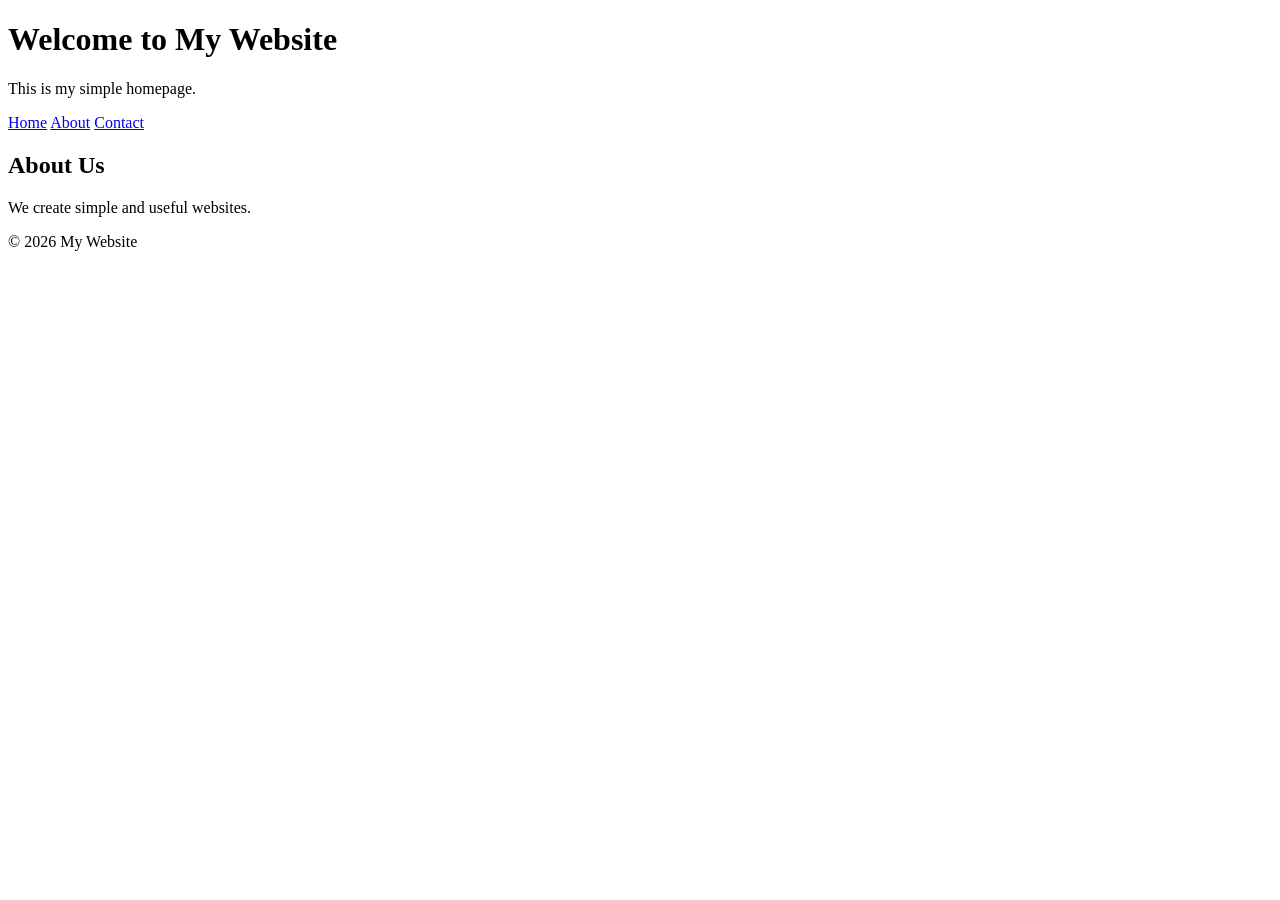
==== Navbar/home.html @ 9a382927 "adding some files to nav section" ====
<!DOCTYPE html>
<html>
<head>
    <title>My Homepage</title>
</head>
<body>
    <h1>Welcome to My Website</h1>
    <p>This is my simple homepage.</p>

    <nav>
        <a href="index.html">Home</a>
        <a href="about.html">About</a>
        <a href="contact.html">Contact</a>
    </nav>

    <h2>About Us</h2>
    <p>We create simple and useful websites.</p>

    <footer>
        <p>© 2026 My Website</p>
    </footer>
</body>
</html>
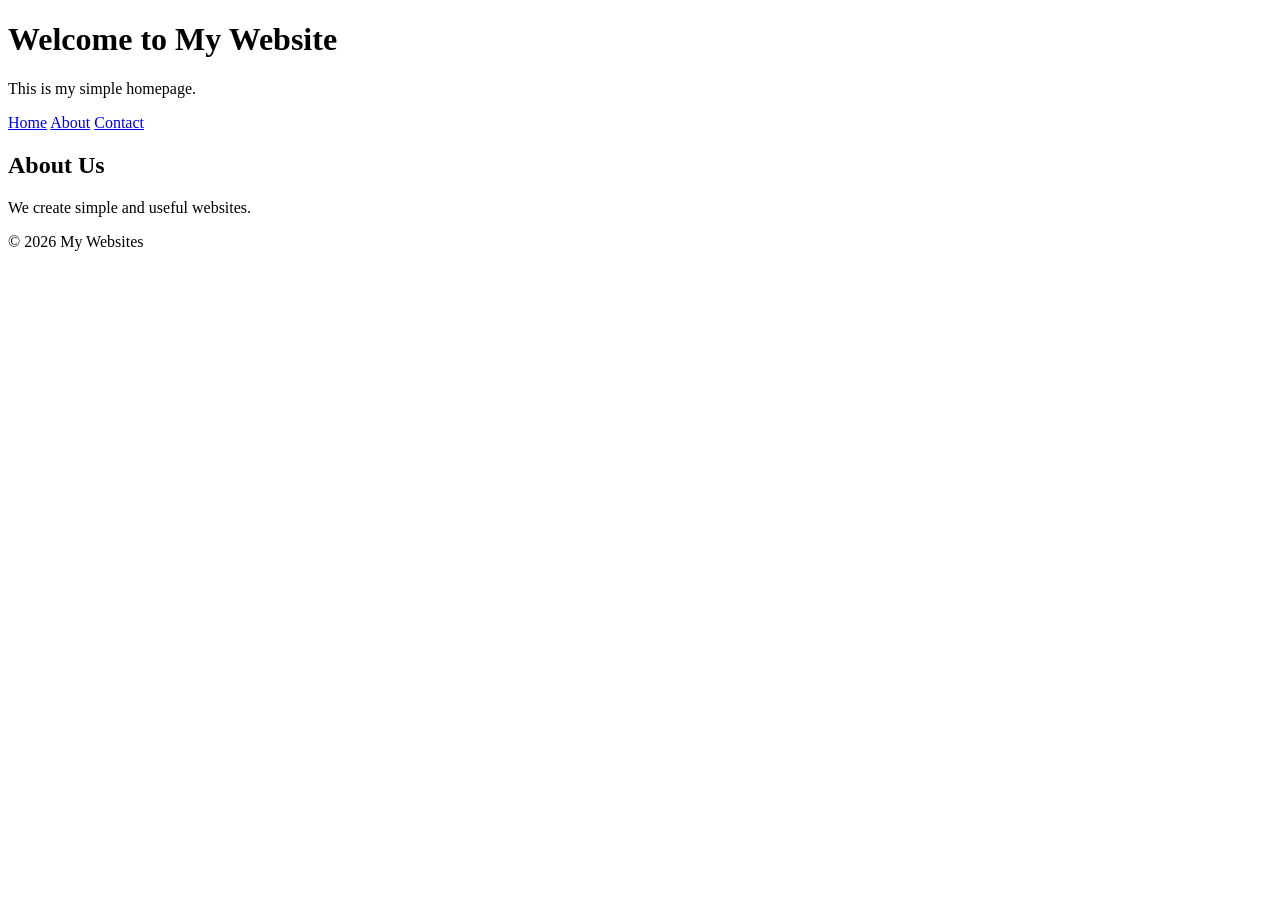
==== commit 387dcaa1: "correcting it" ====
--- a/Navbar/home.html
+++ b/Navbar/home.html
@@ -18,7 +18,7 @@
     <p>We create simple and useful websites.</p>
 
     <footer>
-        <p>© 2026 My Website</p>
+        <p>© 2026 My Websites</p>
     </footer>
 </body>
 </html>
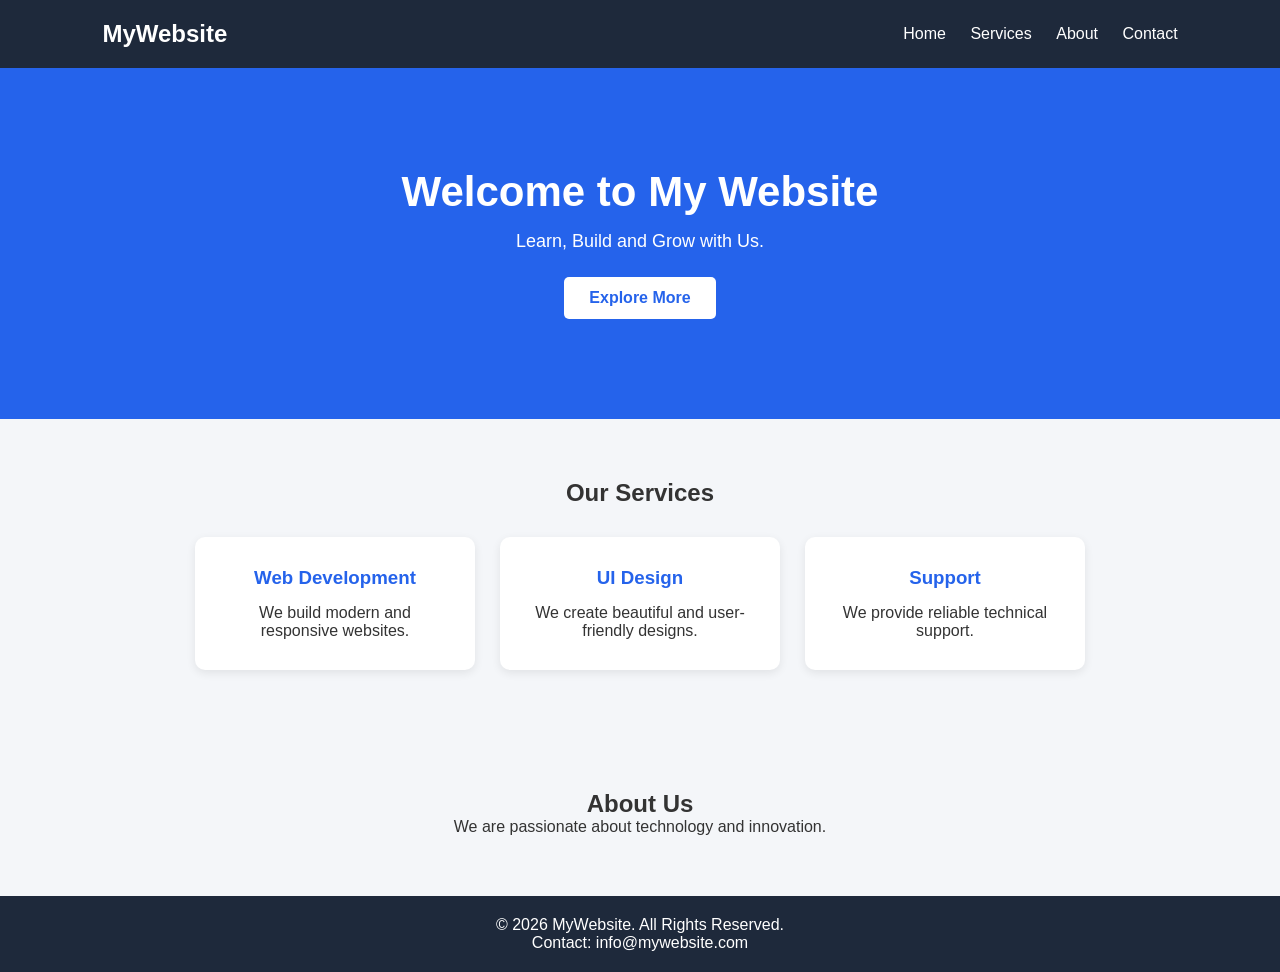
==== commit 4dd42db5: "correcting code of homepage" ====
--- a/Navbar/home.html
+++ b/Navbar/home.html
@@ -1,24 +1,171 @@
 
 <!DOCTYPE html>
-<html>
+<html lang="en">
 <head>
-    <title>My Homepage</title>
+    <meta charset="UTF-8">
+    <meta name="viewport" content="width=device-width, initial-scale=1.0">
+    <title>My Home Page</title>
+
+    <style>
+        * {
+            margin: 0;
+            padding: 0;
+            box-sizing: border-box;
+        }
+
+        body {
+            font-family: Arial, sans-serif;
+            background-color: #f4f6f9;
+            color: #333;
+        }
+
+        header {
+            background-color: #1e293b;
+            color: white;
+            padding: 20px 8%;
+            display: flex;
+            justify-content: space-between;
+            align-items: center;
+        }
+
+        nav a {
+            color: white;
+            text-decoration: none;
+            margin-left: 20px;
+        }
+
+        nav a:hover {
+            color: #38bdf8;
+        }
+
+        .hero {
+            text-align: center;
+            padding: 100px 20px;
+            background-color: #2563eb;
+            color: white;
+        }
+
+        .hero h1 {
+            font-size: 42px;
+            margin-bottom: 15px;
+        }
+
+        .hero p {
+            font-size: 18px;
+            margin-bottom: 25px;
+        }
+
+        .btn {
+            display: inline-block;
+            background-color: white;
+            color: #2563eb;
+            padding: 12px 25px;
+            text-decoration: none;
+            border-radius: 5px;
+            font-weight: bold;
+        }
+
+        .services {
+            padding: 60px 8%;
+            text-align: center;
+        }
+
+        .service-container {
+            display: flex;
+            justify-content: center;
+            gap: 25px;
+            flex-wrap: wrap;
+            margin-top: 30px;
+        }
+
+        .card {
+            background-color: white;
+            padding: 30px;
+            width: 280px;
+            border-radius: 10px;
+            box-shadow: 0 3px 10px #00000015;
+        }
+
+        .card h3 {
+            margin-bottom: 15px;
+            color: #2563eb;
+        }
+
+        footer {
+            background-color: #1e293b;
+            color: white;
+            text-align: center;
+            padding: 20px;
+        }
+
+        @media (max-width: 600px) {
+            header {
+                flex-direction: column;
+                gap: 15px;
+            }
+
+            nav a {
+                margin: 0 8px;
+            }
+
+            .hero h1 {
+                font-size: 30px;
+            }
+        }
+    </style>
 </head>
+
 <body>
-    <h1>Welcome to My Website</h1>
-    <p>This is my simple homepage.</p>
 
-    <nav>
-        <a href="index.html">Home</a>
-        <a href="about.html">About</a>
-        <a href="contact.html">Contact</a>
-    </nav>
+    <header>
+        <h2>MyWebsite</h2>
 
-    <h2>About Us</h2>
-    <p>We create simple and useful websites.</p>
+        <nav>
+            <a href="#">Home</a>
+            <a href="#services">Services</a>
+            <a href="#about">About</a>
+            <a href="#contact">Contact</a>
+        </nav>
+    </header>
 
-    <footer>
-        <p>© 2026 My Websites</p>
+    <section class="hero">
+        <h1>Welcome to My Website</h1>
+        <p>Learn, Build and Grow with Us.</p>
+        <a href="#services" class="btn">Explore More</a>
+    </section>
+
+    <section class="services" id="services">
+        <h2>Our Services</h2>
+
+        <div class="service-container">
+
+            <div class="card">
+                <h3>Web Development</h3>
+                <p>We build modern and responsive websites.</p>
+            </div>
+
+            <div class="card">
+                <h3>UI Design</h3>
+                <p>We create beautiful and user-friendly designs.</p>
+            </div>
+
+            <div class="card">
+                <h3>Support</h3>
+                <p>We provide reliable technical support.</p>
+            </div>
+
+        </div>
+    </section>
+
+    <section class="services" id="about">
+        <h2>About Us</h2>
+        <p>We are passionate about technology and innovation.</p>
+    </section>
+
+    <footer id="contact">
+        <p>&copy; 2026 MyWebsite. All Rights Reserved.</p>
+        <p>Contact: info@mywebsite.com</p>
     </footer>
+
 </body>
 </html>
